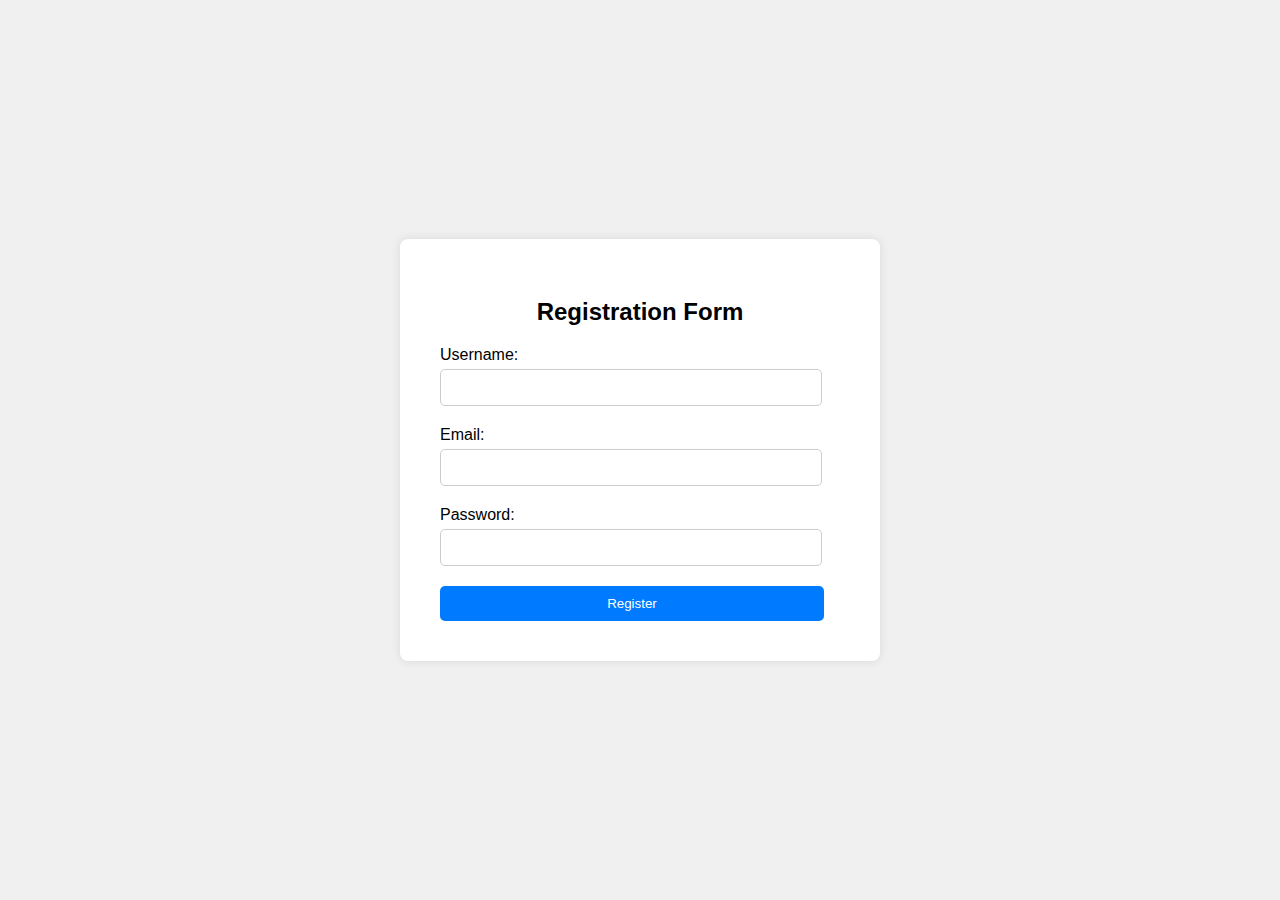
==== exp3/index1.html @ 3a71e683 "first commit" ====
<!DOCTYPE html>
<html lang="en">
    <link rel="stylesheet" href="./style.css">
    
<head>
    <meta charset="UTF-8">
    <meta name="viewport" content="width=device-width, initial-scale=1.0">
    <title>Registration Page</title>
    <link rel="stylesheet" href="style.css">
</head>
<body>
    <div class="container">
        <h2>Registration Form</h2>
        <form id="registrationForm" action="#" method="post">
        <div class="form-group">
            <label for="username">Username:</label>
            <input type="text" id="username" name="username" required>
        </div>
        <div class="form-group">
            <label for="email">Email:</label>
            <input type="email" id="email" name="email" required>
            <span class="error-message" id="emailError"></span>
        </div>
        <div class="form-group">
            <label for="password">Password:</label>
            <input type="password" id="password" name="password" required>
        </div>

        <button type="submit">Register</button>
        </form>
    </div>

</body>
</html>
---- exp3/style.css ----
body {
    font-family: Arial, sans-serif;
    background-color: #f0f0f0;
    margin: 0;
    padding: 0;
    display: flex;
    justify-content: center;
    align-items: center;
    height: 100vh;
    }
    .container {
    width: 400px;
    padding: 40px;
    background-color: #fff;
    border-radius: 8px;
    box-shadow: 0 0 10px rgba(0, 0, 0, 0.1);
    }
    h2 {
    text-align: center;
    
    margin-bottom: 20px;
    }
    .form-group {
    margin-bottom: 20px;
    width: 90%;
    }
    label {
    display: block;
    margin-bottom: 5px;
    }
    input[type="text"],
    input[type="email"],
    input[type="password"] {
    width: 100%;
    padding: 10px;
    border-radius: 5px;
    border: 1px solid #ccc;
    }
    error-message {
    color: red;
    font-size: 12px;
    margin-top: 5px;
    }
    button {
    background-color: #007bff;
    color: #fff;
    border: none;
    padding: 10px 20px;
    
    border-radius: 5px;
    cursor: pointer;
    width: 96%;
    }
    button:hover {
    background-color: #0056b3;
    }
---- exp3/style.css ----
body {
    font-family: Arial, sans-serif;
    background-color: #f0f0f0;
    margin: 0;
    padding: 0;
    display: flex;
    justify-content: center;
    align-items: center;
    height: 100vh;
    }
    .container {
    width: 400px;
    padding: 40px;
    background-color: #fff;
    border-radius: 8px;
    box-shadow: 0 0 10px rgba(0, 0, 0, 0.1);
    }
    h2 {
    text-align: center;
    
    margin-bottom: 20px;
    }
    .form-group {
    margin-bottom: 20px;
    width: 90%;
    }
    label {
    display: block;
    margin-bottom: 5px;
    }
    input[type="text"],
    input[type="email"],
    input[type="password"] {
    width: 100%;
    padding: 10px;
    border-radius: 5px;
    border: 1px solid #ccc;
    }
    error-message {
    color: red;
    font-size: 12px;
    margin-top: 5px;
    }
    button {
    background-color: #007bff;
    color: #fff;
    border: none;
    padding: 10px 20px;
    
    border-radius: 5px;
    cursor: pointer;
    width: 96%;
    }
    button:hover {
    background-color: #0056b3;
    }
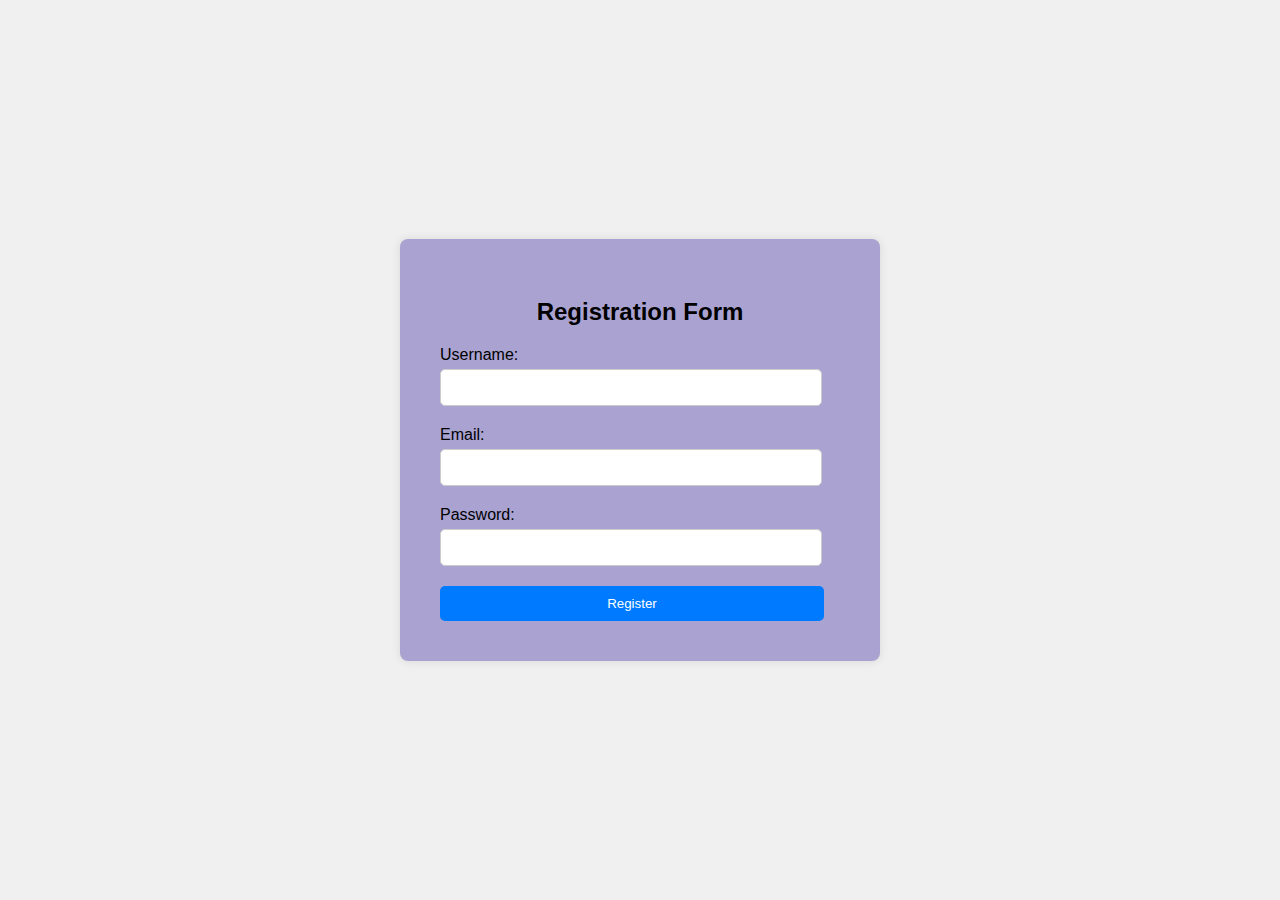
==== commit d9e979b8: "second commit" ====
--- a/exp3/index1.html
+++ b/exp3/index1.html
@@ -1,12 +1,10 @@
 <!DOCTYPE html>
-<html lang="en">
-    <link rel="stylesheet" href="./style.css">
-    
 <head>
     <meta charset="UTF-8">
     <meta name="viewport" content="width=device-width, initial-scale=1.0">
     <title>Registration Page</title>
     <link rel="stylesheet" href="style.css">
+    <script src="Script.js"></script>
 </head>
 <body>
     <div class="container">
--- a/exp3/style.css
+++ b/exp3/style.css
@@ -11,7 +11,7 @@
     .container {
     width: 400px;
     padding: 40px;
-    background-color: #fff;
+    background-color: #aaa3d1;
     border-radius: 8px;
     box-shadow: 0 0 10px rgba(0, 0, 0, 0.1);
     }
